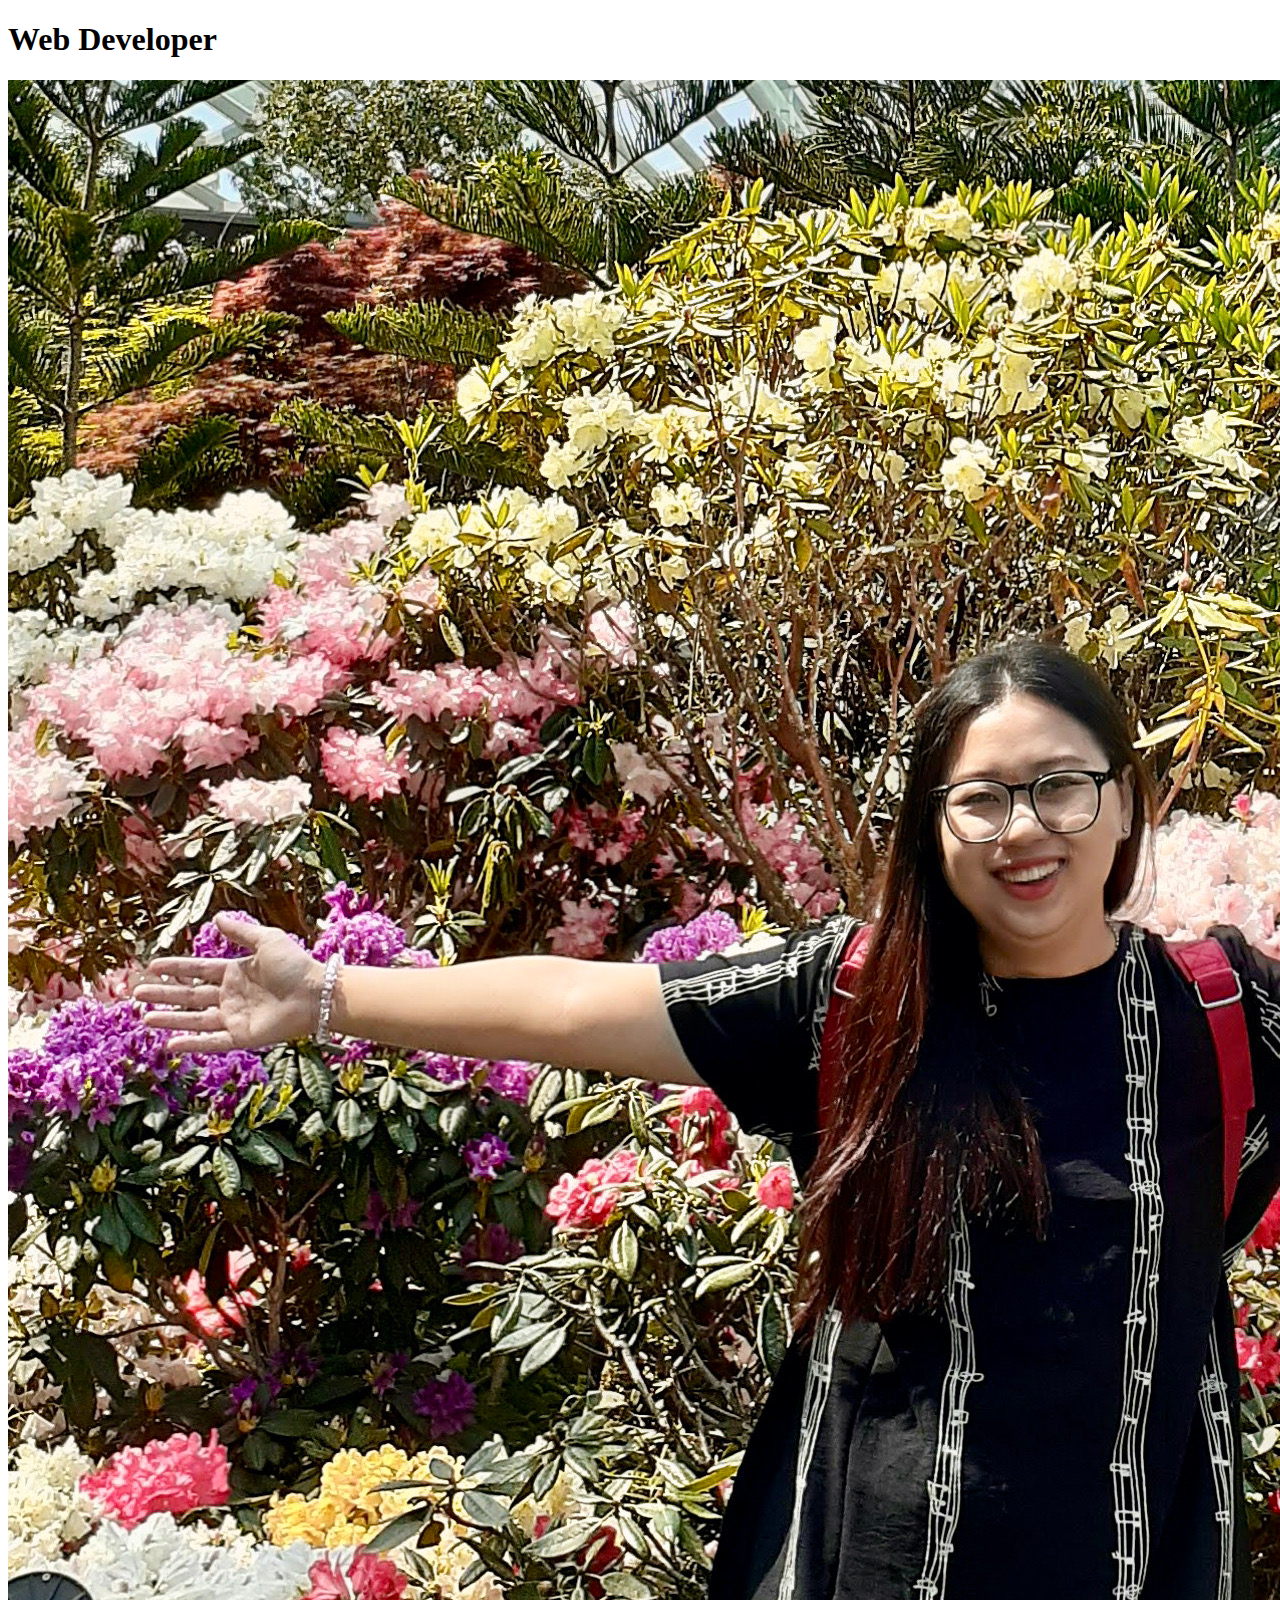
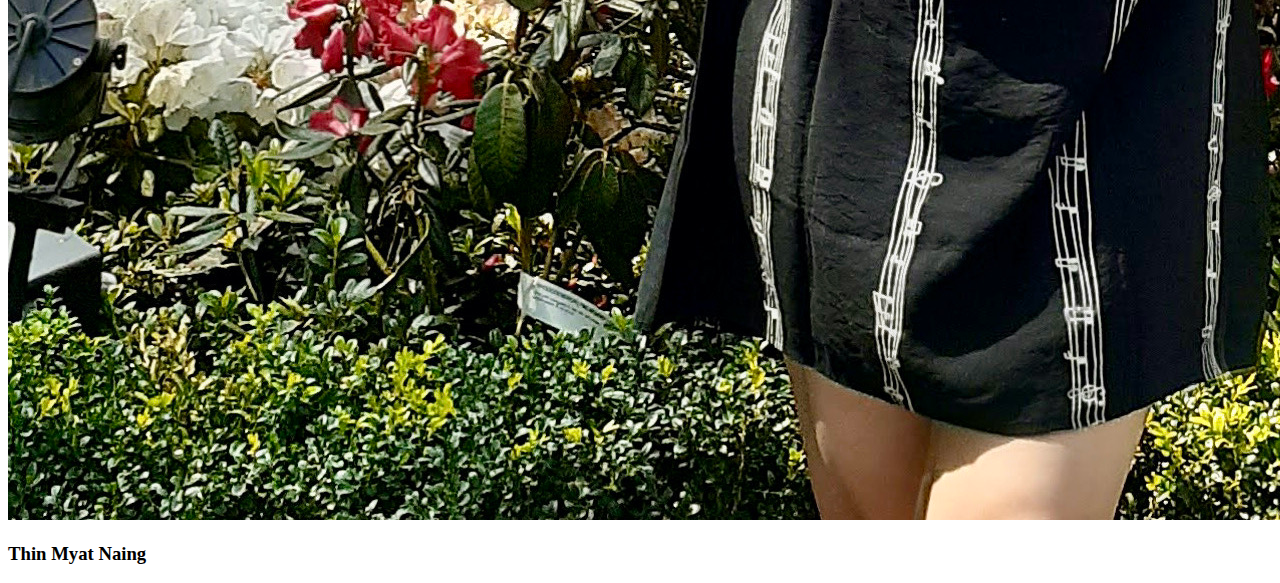
==== Portolio Project/index.html @ da433c28 "portfolio project" ====
<!DOCTYPE html>
<html>
<head>
<meta charset="utf-8">
<meta name="viewport" content="width=device-width, initial-scale=1">
<title>Portfolio Website</title>
<link rel="stylesheet" type="text/css" href="style.css">
<link rel="stylesheet" type="text/css" href="https://cdnjs.cloudflare.com/ajax/libs/font-awesome/6.0.0-beta3/css/all.min.css">
<link rel="preconnect" href="https://fonts.googleapis.com">
<link rel="preconnect" href="https://fonts.gstatic.com" crossorigin>
<link href="https://fonts.googleapis.com/css2?family=Dongle:wght@300;400;700&display=swap" rel="stylesheet">
</head>
<body>
<!-- Section 1 -->
<section class="section-1">
	<h1 class="section-1-heading">Web Developer</h1>
	<img src="image/thin-myat.jpg" alt="Thin Myat" class="personal-img">
	<h3 class="person-name">Thin Myat Naing</h3>
</section>
<!-- End of Section 1 -->

<script type="text/javascript" src="script.js"></script>
</body>
</html>
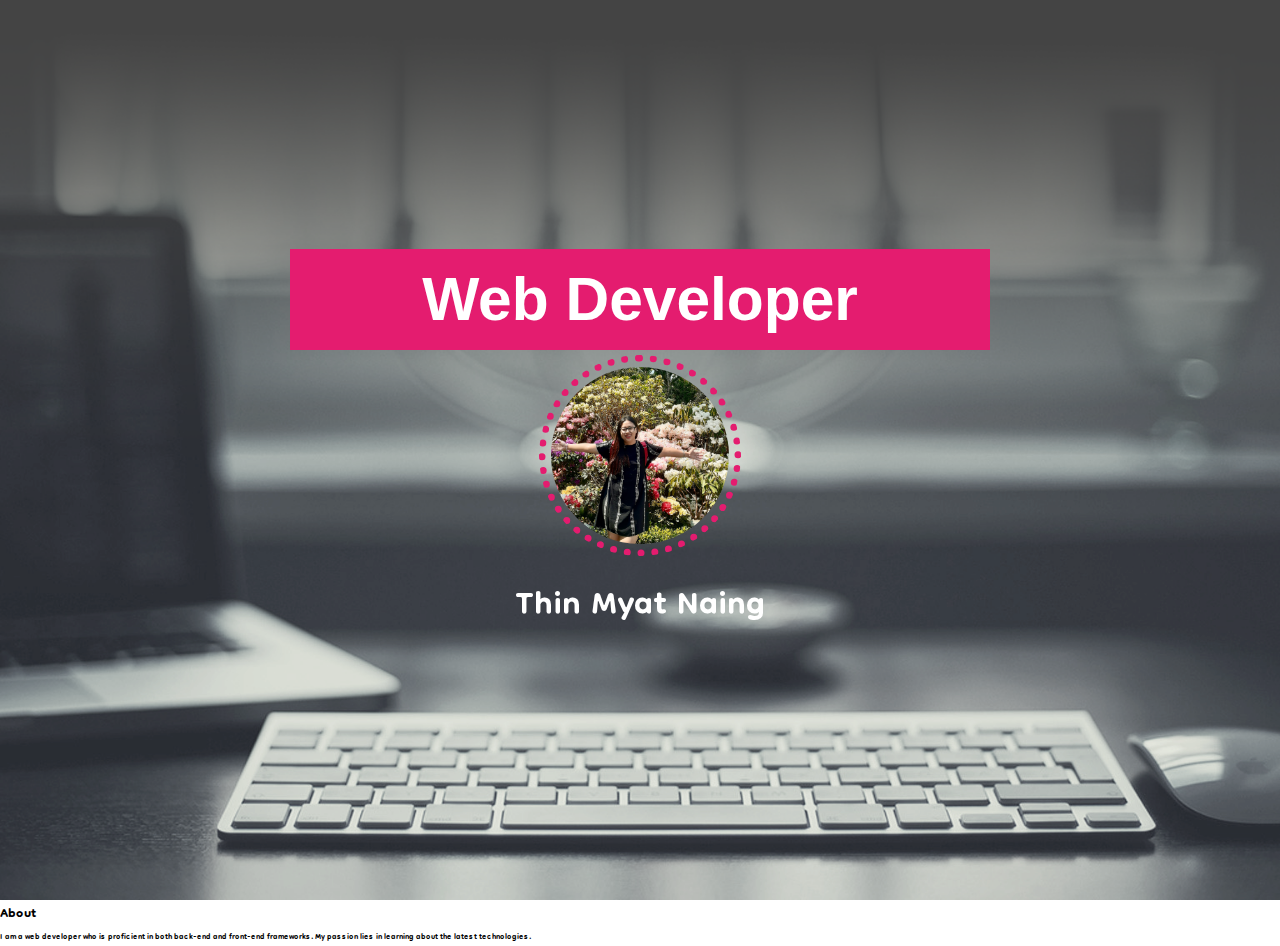
==== commit a8f391a0: "Add files via upload" ====
--- a/Portolio Project/index.html
+++ b/Portolio Project/index.html
@@ -11,14 +11,23 @@
 <link href="https://fonts.googleapis.com/css2?family=Dongle:wght@300;400;700&display=swap" rel="stylesheet">
 </head>
 <body>
+<div class="container">
+	<!-- Section 1 -->
+	<section class="section-1">
+		<h1 class="section-1-heading">Web Developer</h1>
+		<img src="image/thin-myat.jpg" alt="Thin Myat" class="personal-img">
+		<h3 class="person-name">Thin Myat Naing</h3>
+	</section>
+	<!-- End of Section 1 -->
+
+	<!-- Section 2 -->
+	<section class="section-2">
+		<h1 class="section-2-heading">About</h1>
+		<h3 class="section-2-description">I am a web developer who is proficient in both back-end and front-end frameworks. My passion lies in learning about the latest technologies.</h3>
+	</section>
+	<!-- End of Section 2 -->
+</div>
 <!-- Section 1 -->
-<section class="section-1">
-	<h1 class="section-1-heading">Web Developer</h1>
-	<img src="image/thin-myat.jpg" alt="Thin Myat" class="personal-img">
-	<h3 class="person-name">Thin Myat Naing</h3>
-</section>
-<!-- End of Section 1 -->
-
 <script type="text/javascript" src="script.js"></script>
 </body>
 </html>--- a/Portolio Project/style.css
+++ b/Portolio Project/style.css
@@ -0,0 +1,65 @@
+/*Reset and Common Styles*/
+* {
+	margin: 0;
+	padding: 0;
+	outline: none;
+	box-sizing: border-box;
+	text-decoration: none;
+	list-style-type: none;
+	font-family: "Dongle", sans-serif;
+	font-family: 400;
+}
+html {
+	font-size: 63%;
+}
+/*End of Reset and Common Styles*/
+
+/*Section 1*/
+.section-1 {
+	width: 100%;
+	height: 100vh;
+/*	background: linear-gradient(rgba(225, 123, 23, .3),rgba(225, 255, 255, 1.0)), url(image/bg.jpg) center no-repeat;
+*/	background: url(image/bg.jpg) center no-repeat;
+	background-size: cover;
+	display: flex;
+	flex-direction: column;
+	justify-content: center;
+	align-content: center;
+}
+.section-1-heading {
+	font-size: 6em;
+	font-family: 'Dongle-Bold', sans-serif;
+	font-weight: 700;
+	color: #fff;
+	background: #e41c6f;
+	text-align: center;
+	margin: 0 auto;
+	max-width: 700px;
+	width: 100%;
+	line-height: 140%;
+	padding: 8px;
+}
+.person-name {
+	font-size: 5em;
+	font-family: 'Dongle', sans-serif;
+	font-weight: 700;
+	color: #fff;
+	text-align: center;
+	margin: 0 auto;
+	max-width: 500px;
+	width: 100%;
+	line-height: 140%;
+	padding: 8px;
+	margin-top: 8px;
+}
+.personal-img {
+	width: 20rem;
+	height: 20rem;
+	margin: 0 auto;
+	object-fit: cover;
+	border-radius: 50%;
+	border: 0.7rem dotted #e41c6f;
+	padding: 5px;
+	margin-top: 5px;
+}
+/*End of Section 1*/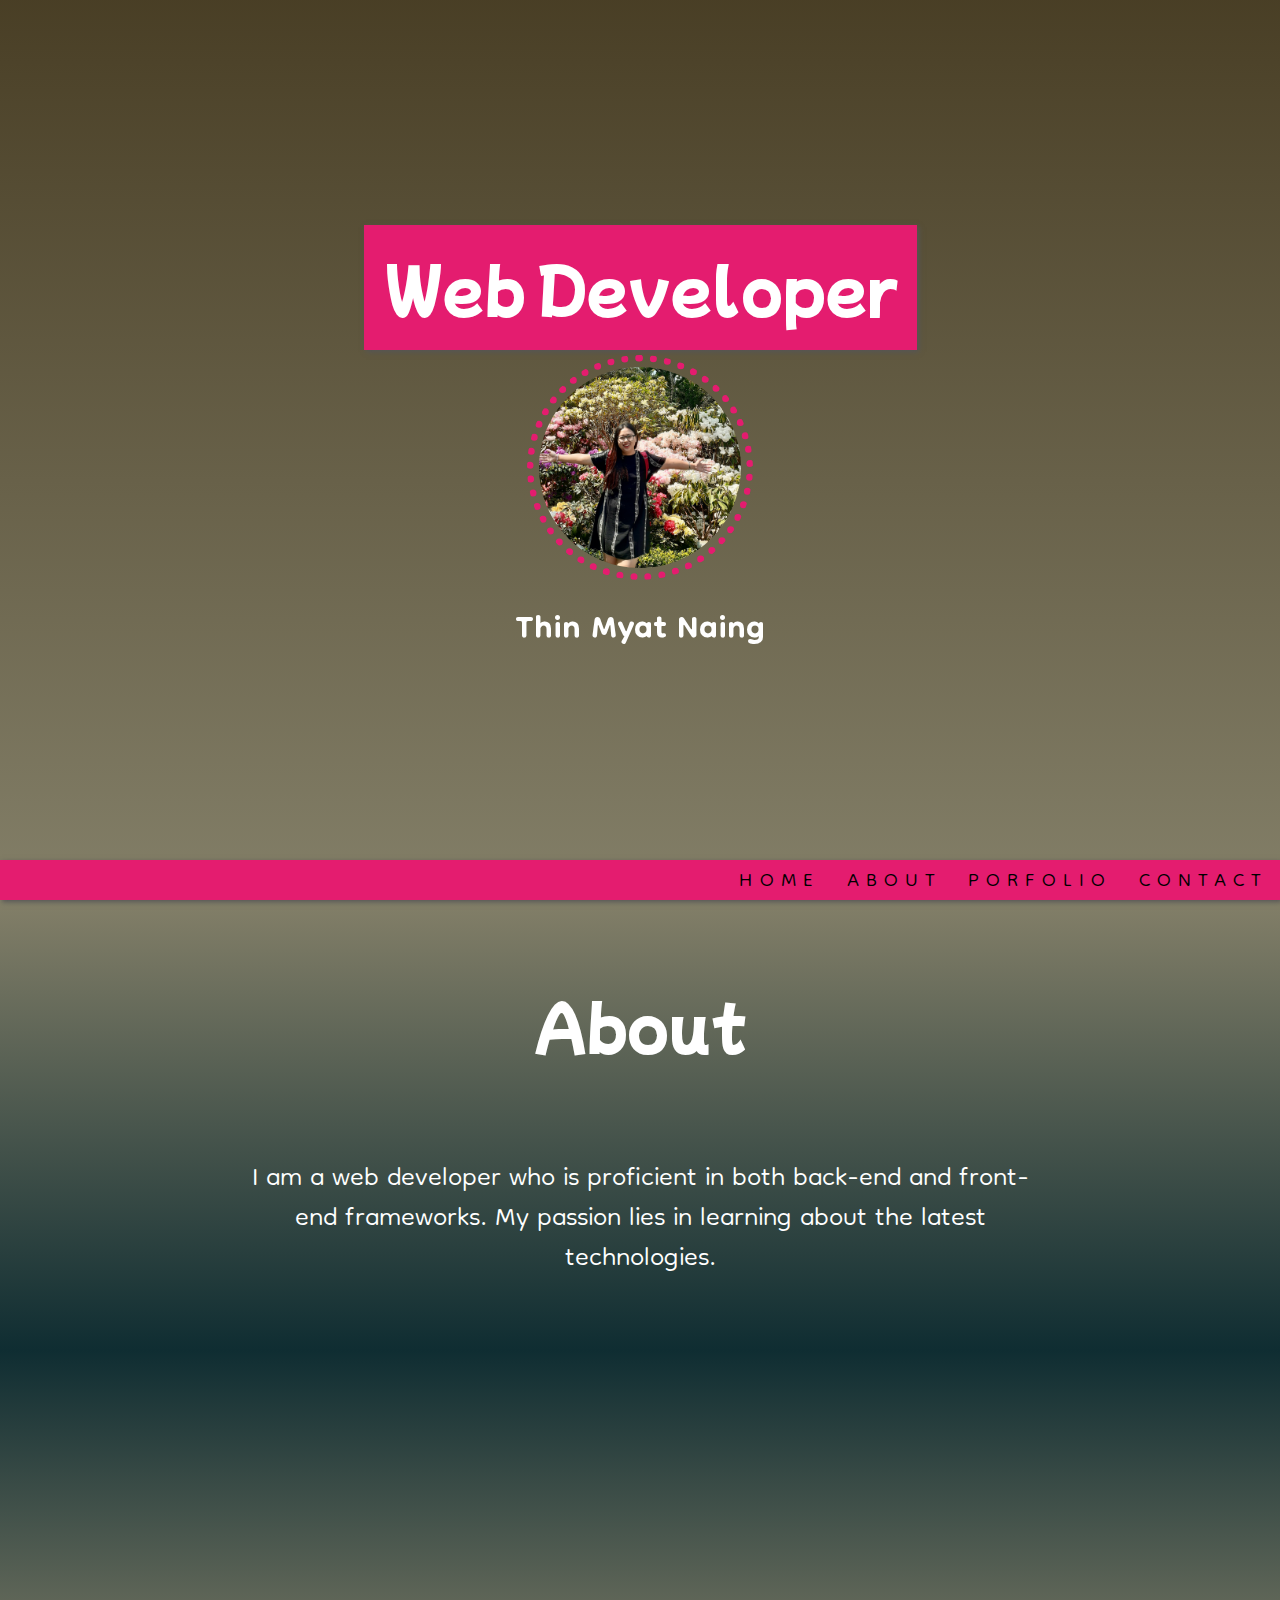
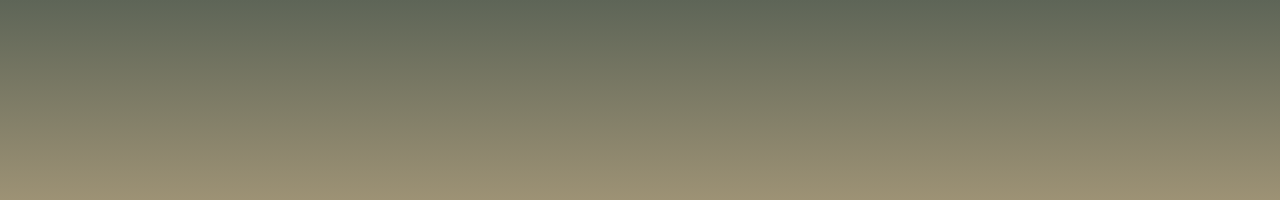
==== commit 28c14e0d: "Add files via upload" ====
--- a/Portolio Project/index.html
+++ b/Portolio Project/index.html
@@ -8,7 +8,7 @@
 <link rel="stylesheet" type="text/css" href="https://cdnjs.cloudflare.com/ajax/libs/font-awesome/6.0.0-beta3/css/all.min.css">
 <link rel="preconnect" href="https://fonts.googleapis.com">
 <link rel="preconnect" href="https://fonts.gstatic.com" crossorigin>
-<link href="https://fonts.googleapis.com/css2?family=Dongle:wght@300;400;700&display=swap" rel="stylesheet">
+<link href="https://fonts.googleapis.com/css2?family=Dongle:wght@300;400;700&family=Mochiy+Pop+P+One&display=swap" rel="stylesheet">
 </head>
 <body>
 <div class="container">
@@ -19,6 +19,15 @@
 		<h3 class="person-name">Thin Myat Naing</h3>
 	</section>
 	<!-- End of Section 1 -->
+
+	<!-- Navbar -->
+	<nav class="navbar">
+		<a href="#" class="navlink">Home</a>
+		<a href="#" class="navlink">About</a>
+		<a href="#" class="navlink">Porfolio</a>
+		<a href="#" class="navlink">Contact</a>
+	</nav>
+	<!-- End of Navbar -->
 
 	<!-- Section 2 -->
 	<section class="section-2">
--- a/Portolio Project/style.css
+++ b/Portolio Project/style.css
@@ -1,4 +1,4 @@
-/*Reset and Common Styles*/
+Reset and Common Styles*/
 * {
 	margin: 0;
 	padding: 0;
@@ -9,8 +9,26 @@
 	font-family: "Dongle", sans-serif;
 	font-family: 400;
 }
+body {
+	margin: 0;
+}
 html {
 	font-size: 63%;
+}
+h1 {
+	font-size: 6em;
+	font-family: 'Mochiy Pop P One', sans-serif;
+	font-weight: 500;
+}
+h2 {
+	font-size: 5em;
+	font-family: 'Dongle-Regular', sans-serif;
+	font-weight: 500;
+}
+h3 {
+	font-size: 4em;
+	font-family: 'Dongle', sans-serif;
+	font-weight: 300;
 }
 /*End of Reset and Common Styles*/
 
@@ -18,8 +36,8 @@
 .section-1 {
 	width: 100%;
 	height: 100vh;
-/*	background: linear-gradient(rgba(225, 123, 23, .3),rgba(225, 255, 255, 1.0)), url(image/bg.jpg) center no-repeat;
-*/	background: url(image/bg.jpg) center no-repeat;
+	background: linear-gradient(rgb(46,34,5, .87),rgb(131 127 104));
+	/*background: url(image/bg.jpg) center no-repeat;*/
 	background-size: cover;
 	display: flex;
 	flex-direction: column;
@@ -27,17 +45,14 @@
 	align-content: center;
 }
 .section-1-heading {
-	font-size: 6em;
-	font-family: 'Dongle-Bold', sans-serif;
-	font-weight: 700;
 	color: #fff;
 	background: #e41c6f;
 	text-align: center;
 	margin: 0 auto;
 	max-width: 700px;
-	width: 100%;
 	line-height: 140%;
-	padding: 8px;
+	padding: 20px;
+	box-shadow: 0.2rem 0.2rem 0.5rem #555;
 }
 .person-name {
 	font-size: 5em;
@@ -62,4 +77,80 @@
 	padding: 5px;
 	margin-top: 5px;
 }
-/*End of Section 1*/+/*End of Section 1*/
+
+/*Navbar*/
+nav {
+	background: #e41c6f;
+	position: absolute;
+	z-index: 300;
+	bottom: 0;
+	right: 0;
+	width: 100%;
+	height: 4rem;
+	box-shadow: 0.2rem 0.2rem 0.5rem #555;
+}
+.sticky {
+	position: fixed;
+	top: 0;
+}
+.navbar {
+	text-align: right;
+}
+.navlink {
+	margin: 0 12px;
+	font-size: 3rem;
+	font-family: 'Dongle', sans-serif;
+	color: #000;
+	text-decoration: none;
+	text-transform: uppercase;
+	letter-spacing: 7px;
+	font-weight: 300;
+	position: relative;
+}
+.navlink::before {
+	content: "";
+	width: 0;
+	height: 0.2rem;
+	background: #fff;
+	right: 3px;
+	bottom: 12px;
+	position: absolute;
+	transition: width 0.2s;
+}
+.navlink:hover::before {
+	width: 100%;
+}
+/*End of Navbar*/
+
+/*Section 2*/
+.section-2 {
+	width: 100%;
+	height: 100vh;
+	background: linear-gradient(rgb(131 127 104),rgb(15 45 50),rgb(157 146 117));
+}
+.section-2-heading {
+	text-align: center;
+	margin: 0 auto;
+	color: #fff;
+	padding: 80px;
+}
+/*.section-2-heading::before  {
+	background: #D7CDBC;
+    width: 1px;
+    height: 82px;
+    content: "";
+    display: block;
+    margin-right: auto;
+    margin-left: auto;
+    margin-bottom: 23px;
+	}*/
+.section-2-description {
+	text-align: center;
+	margin: 0 auto;
+	color: #fff;
+	line-height: 40px;
+	padding: 13px;
+	max-width: 800px;
+}
+/*End of Section 2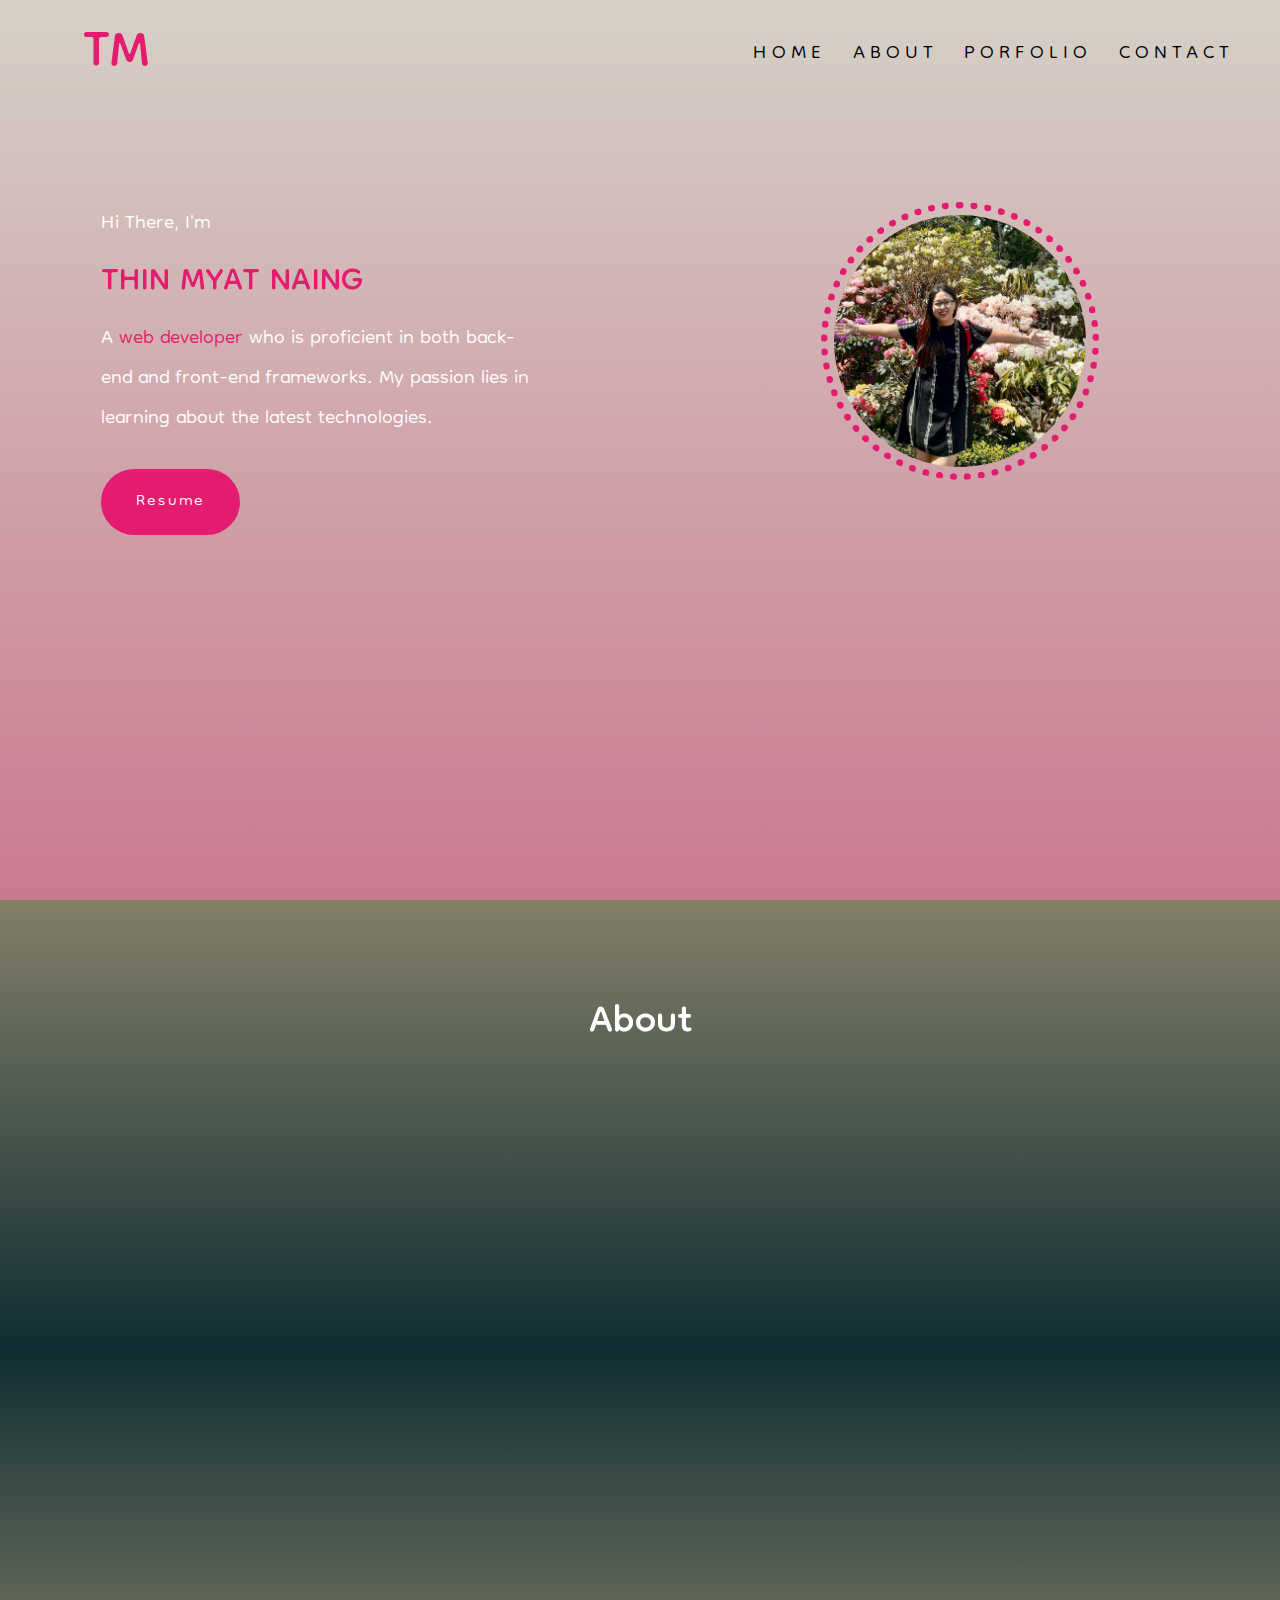
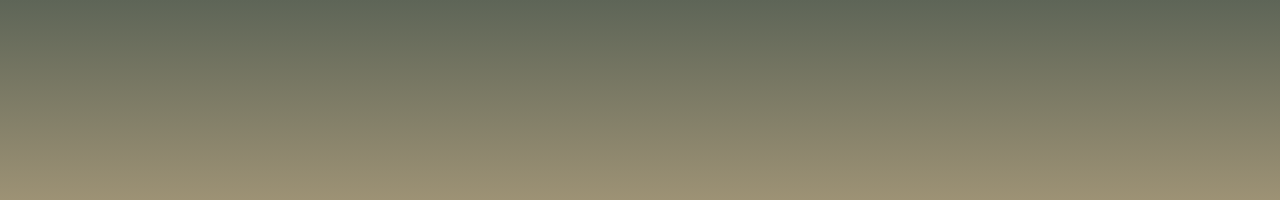
==== commit efcd7fb2: "Add files via upload" ====
--- a/Portolio Project/index.html
+++ b/Portolio Project/index.html
@@ -12,27 +12,39 @@
 </head>
 <body>
 <div class="container">
+	<!-- Navbar -->
+	<nav class="navbar">
+		<div class="logo">TM</div>
+		<div class="nav-link">
+			<a href="#" class="navlink">Home</a>
+			<a href="#" class="navlink">About</a>
+			<a href="#" class="navlink">Porfolio</a>
+			<a href="#" class="navlink">Contact</a>
+		</div>
+		
+	</nav>
+	<!-- End of Navbar -->
 	<!-- Section 1 -->
 	<section class="section-1">
-		<h1 class="section-1-heading">Web Developer</h1>
-		<img src="image/thin-myat.jpg" alt="Thin Myat" class="personal-img">
-		<h3 class="person-name">Thin Myat Naing</h3>
+		<div class="section-1-first">
+			<div class="greeting">Hi There, I'm </div>
+			<h2 class="section-1-heading">Thin Myat Naing</h2>
+			<h3 class="section-1-description">A <span class="pink-color">web developer</span> who is proficient in both back-end and front-end frameworks. My passion lies in learning about the latest technologies.</h3>	
+			<a href="file/resume.pdf" alt="Thin Myat's Resume" target="_blank" class="resume-link">Resume</a>	
+		</div>
+
+		<div class="section-1-second">
+			<img src="image/thin-myat.jpg" alt="Thin Myat" class="personal-img">
+		</div>
 	</section>
 	<!-- End of Section 1 -->
 
-	<!-- Navbar -->
-	<nav class="navbar">
-		<a href="#" class="navlink">Home</a>
-		<a href="#" class="navlink">About</a>
-		<a href="#" class="navlink">Porfolio</a>
-		<a href="#" class="navlink">Contact</a>
-	</nav>
-	<!-- End of Navbar -->
+	
 
 	<!-- Section 2 -->
 	<section class="section-2">
 		<h1 class="section-2-heading">About</h1>
-		<h3 class="section-2-description">I am a web developer who is proficient in both back-end and front-end frameworks. My passion lies in learning about the latest technologies.</h3>
+		<h3 class="section-2-description"></h3>
 	</section>
 	<!-- End of Section 2 -->
 </div>
--- a/Portolio Project/style.css
+++ b/Portolio Project/style.css
@@ -17,86 +17,43 @@
 }
 h1 {
 	font-size: 6em;
-	font-family: 'Mochiy Pop P One', sans-serif;
+	font-family: 'Dongle', sans-serif;
 	font-weight: 500;
 }
 h2 {
 	font-size: 5em;
-	font-family: 'Dongle-Regular', sans-serif;
+	font-family: 'Dongle', sans-serif;
 	font-weight: 500;
 }
 h3 {
-	font-size: 4em;
+	font-size: 3em;
 	font-family: 'Dongle', sans-serif;
 	font-weight: 300;
 }
 /*End of Reset and Common Styles*/
 
-/*Section 1*/
-.section-1 {
-	width: 100%;
-	height: 100vh;
-	background: linear-gradient(rgb(46,34,5, .87),rgb(131 127 104));
-	/*background: url(image/bg.jpg) center no-repeat;*/
-	background-size: cover;
-	display: flex;
-	flex-direction: column;
-	justify-content: center;
-	align-content: center;
-}
-.section-1-heading {
-	color: #fff;
-	background: #e41c6f;
-	text-align: center;
-	margin: 0 auto;
-	max-width: 700px;
-	line-height: 140%;
-	padding: 20px;
-	box-shadow: 0.2rem 0.2rem 0.5rem #555;
-}
-.person-name {
-	font-size: 5em;
-	font-family: 'Dongle', sans-serif;
-	font-weight: 700;
-	color: #fff;
-	text-align: center;
-	margin: 0 auto;
-	max-width: 500px;
-	width: 100%;
-	line-height: 140%;
-	padding: 8px;
-	margin-top: 8px;
-}
-.personal-img {
-	width: 20rem;
-	height: 20rem;
-	margin: 0 auto;
-	object-fit: cover;
-	border-radius: 50%;
-	border: 0.7rem dotted #e41c6f;
-	padding: 5px;
-	margin-top: 5px;
-}
-/*End of Section 1*/
-
 /*Navbar*/
 nav {
-	background: #e41c6f;
+	/*background: #e41c6f;*/
 	position: absolute;
 	z-index: 300;
-	bottom: 0;
+	top: 0;
 	right: 0;
 	width: 100%;
 	height: 4rem;
-	box-shadow: 0.2rem 0.2rem 0.5rem #555;
+	text-align: right;
+	padding: 22px;
+	margin: 12px;
+	display: flex;
+	flex-wrap: wrap;
+	flex-direction: column;
+	justify-content: center;
 }
-.sticky {
+/*.sticky {
 	position: fixed;
 	top: 0;
-}
-.navbar {
-	text-align: right;
-}
+}*/
+
 .navlink {
 	margin: 0 12px;
 	font-size: 3rem;
@@ -104,7 +61,7 @@
 	color: #000;
 	text-decoration: none;
 	text-transform: uppercase;
-	letter-spacing: 7px;
+	letter-spacing: 5px;
 	font-weight: 300;
 	position: relative;
 }
@@ -112,7 +69,7 @@
 	content: "";
 	width: 0;
 	height: 0.2rem;
-	background: #fff;
+	background: #e41c6f;
 	right: 3px;
 	bottom: 12px;
 	position: absolute;
@@ -121,7 +78,94 @@
 .navlink:hover::before {
 	width: 100%;
 }
+.logo {
+	font-size: 8rem;
+	font-family: 'Dongle', sans-serif;
+	color: #e41c6f;
+	display: flex;
+    flex-direction: row;
+    justify-content: center;
+    margin-right: 3em;
+}
 /*End of Navbar*/
+
+/*Section 1*/
+.section-1 {
+	width: 100%;
+	height: 100vh;
+	background: linear-gradient(rgb(207 202 191 / 87%),rgb(203 121 143));
+	/*background: url(image/bg.jpg) center no-repeat;*/
+	background-size: cover;
+	display: flex;
+	/*flex-direction: column;*/
+	justify-content: center;
+	align-content: center;
+}
+.section-1-first {
+	width: 486px;
+	margin: 0 auto;
+	padding: 10rem;
+	margin-top: 10em;
+}
+.section-1-second {
+	width: 486px;
+	margin: 0 auto;
+	padding: 10rem;
+	text-align: center;
+	margin-top: 10em;
+}
+.greeting {
+	font-size: 3em;
+	font-family: 'Dongle', sans-serif;
+	font-weight: 300;
+	color: #fff;
+}
+.section-1-heading {
+	color: #e41c6f;
+	margin: 0;
+	text-transform: uppercase;
+}
+.pink-color {
+	color: #e41c6f;
+}
+.resume-link {
+	background-color: #e41c6f;
+    padding: 15px 35px;
+    border-radius: 40px;
+    letter-spacing: 2px;
+    font-size: 0.9rem;
+    font-weight: 300;
+    display: inline-block;
+    -webkit-transition: all 0.3s ease-in;
+    transition: all 0.3s ease-in;
+    color: #fff;
+    text-decoration: none;
+    font-size: 25px;
+    font-family: 'Dongle', sans-serif;
+    margin: 30px 0;
+}
+
+
+.section-1-description {
+	margin: 0 auto;
+	color: #fff;
+	line-height: 40px;
+	//padding: 13px;
+	width: 100%;
+}
+.personal-img {
+	width: 25rem;
+	height: 25em;
+	margin: 0 auto;
+	object-fit: cover;
+	border-radius: 50%;
+	border: 0.7rem dotted #e41c6f;
+	padding: 6px;
+
+}
+/*End of Section 1*/
+
+
 
 /*Section 2*/
 .section-2 {
@@ -145,12 +189,5 @@
     margin-left: auto;
     margin-bottom: 23px;
 	}*/
-.section-2-description {
-	text-align: center;
-	margin: 0 auto;
-	color: #fff;
-	line-height: 40px;
-	padding: 13px;
-	max-width: 800px;
-}
+
 /*End of Section 2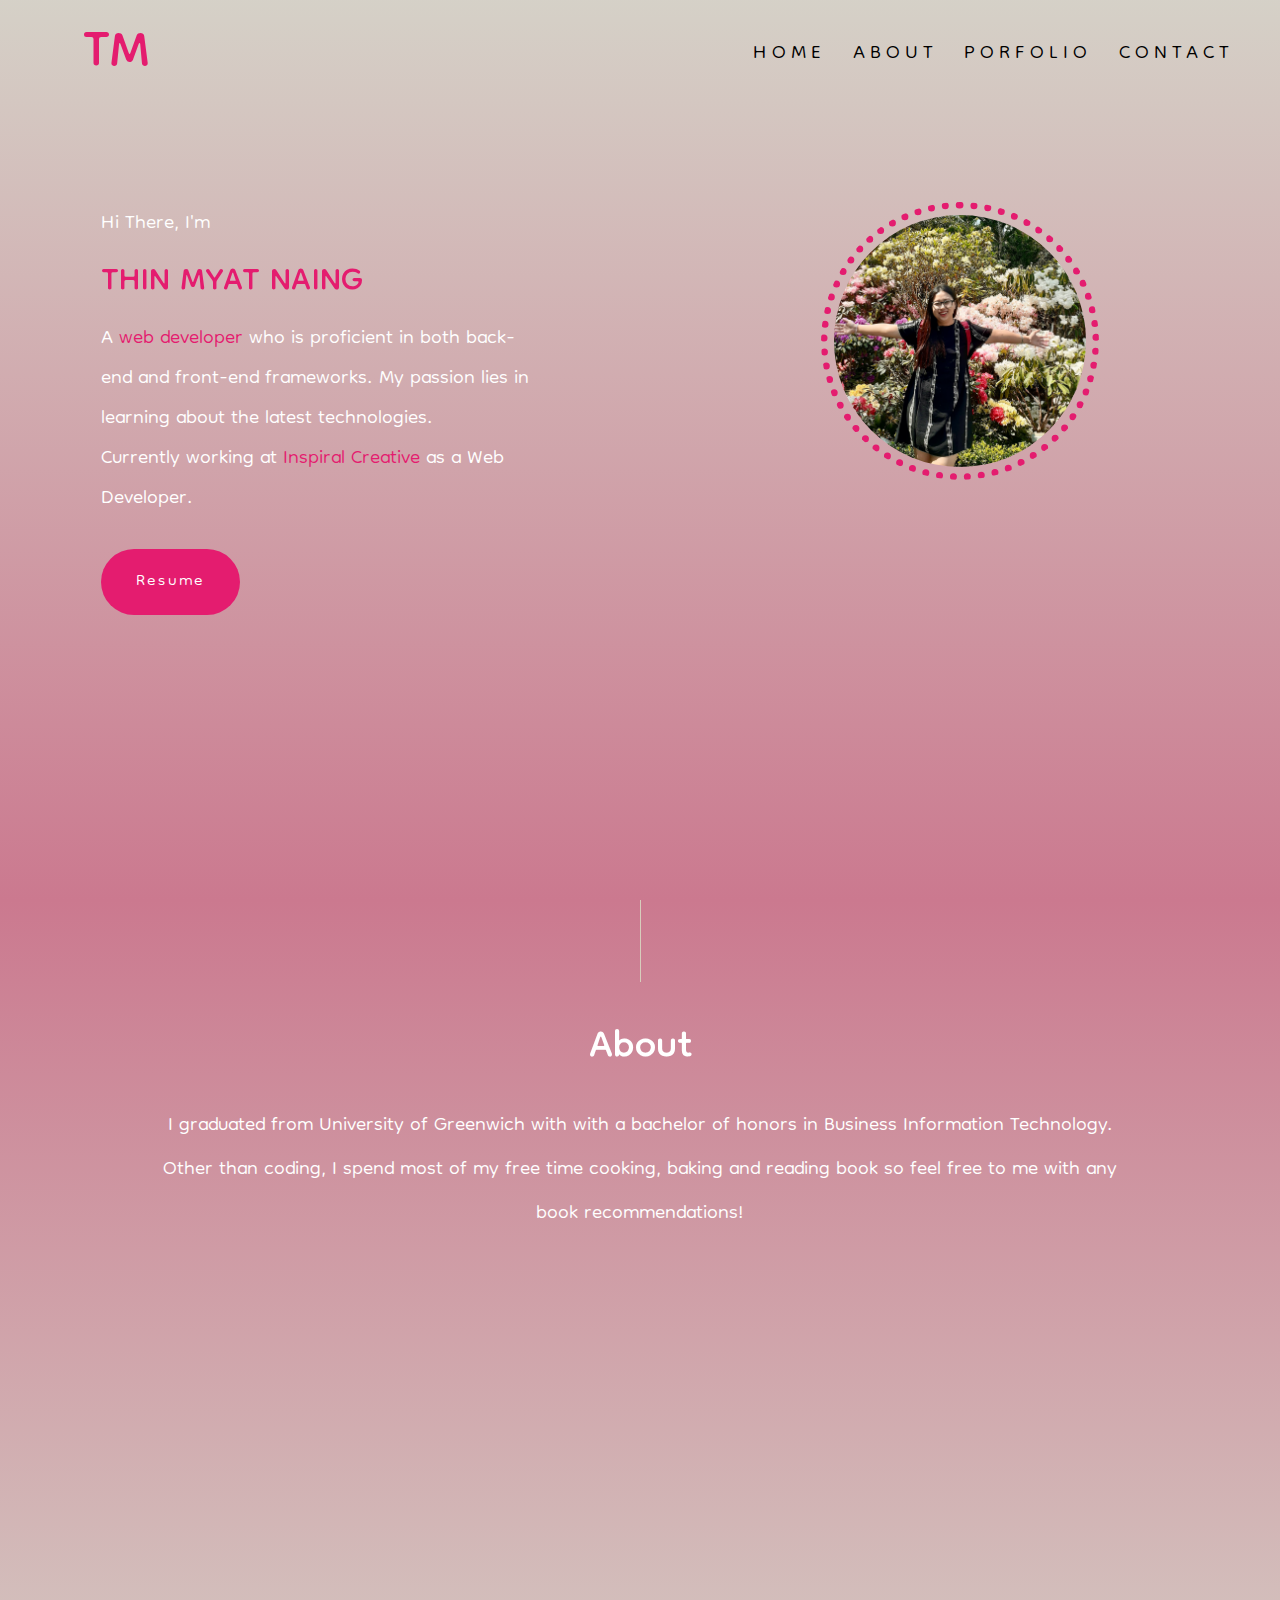
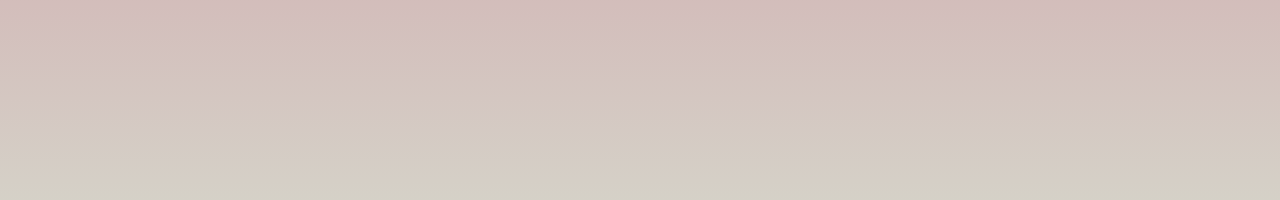
==== commit 01f96628: "Add files via upload" ====
--- a/Portolio Project/index.html
+++ b/Portolio Project/index.html
@@ -30,6 +30,8 @@
 			<div class="greeting">Hi There, I'm </div>
 			<h2 class="section-1-heading">Thin Myat Naing</h2>
 			<h3 class="section-1-description">A <span class="pink-color">web developer</span> who is proficient in both back-end and front-end frameworks. My passion lies in learning about the latest technologies.</h3>	
+			<h3 class="section-1-description">Currently working at <span class="pink-color">Inspiral Creative</span> as a Web Developer.</h3>
+
 			<a href="file/resume.pdf" alt="Thin Myat's Resume" target="_blank" class="resume-link">Resume</a>	
 		</div>
 
@@ -44,7 +46,9 @@
 	<!-- Section 2 -->
 	<section class="section-2">
 		<h1 class="section-2-heading">About</h1>
-		<h3 class="section-2-description"></h3>
+		<h3 class="section-2-description">I  graduated from University of Greenwich with with a bachelor of honors in Business Information Technology.
+		</br>
+		Other than coding, I spend most of my free time cooking, baking and reading book so feel free to me with any book recommendations!</h3>
 	</section>
 	<!-- End of Section 2 -->
 </div>
--- a/Portolio Project/style.css
+++ b/Portolio Project/style.css
@@ -171,15 +171,14 @@
 .section-2 {
 	width: 100%;
 	height: 100vh;
-	background: linear-gradient(rgb(131 127 104),rgb(15 45 50),rgb(157 146 117));
+	background: linear-gradient(rgb(203 121 143), rgb(207 202 191 / 87%));
 }
 .section-2-heading {
 	text-align: center;
 	margin: 0 auto;
 	color: #fff;
-	padding: 80px;
 }
-/*.section-2-heading::before  {
+.section-2-heading::before  {
 	background: #D7CDBC;
     width: 1px;
     height: 82px;
@@ -188,6 +187,13 @@
     margin-right: auto;
     margin-left: auto;
     margin-bottom: 23px;
-	}*/
+}
+.section-2-description {
+	text-align: center;
+    margin: 0 auto;
+    color: #fff;
+    padding: 12px 15px;
+    width: 960px;
+}
 
 /*End of Section 2